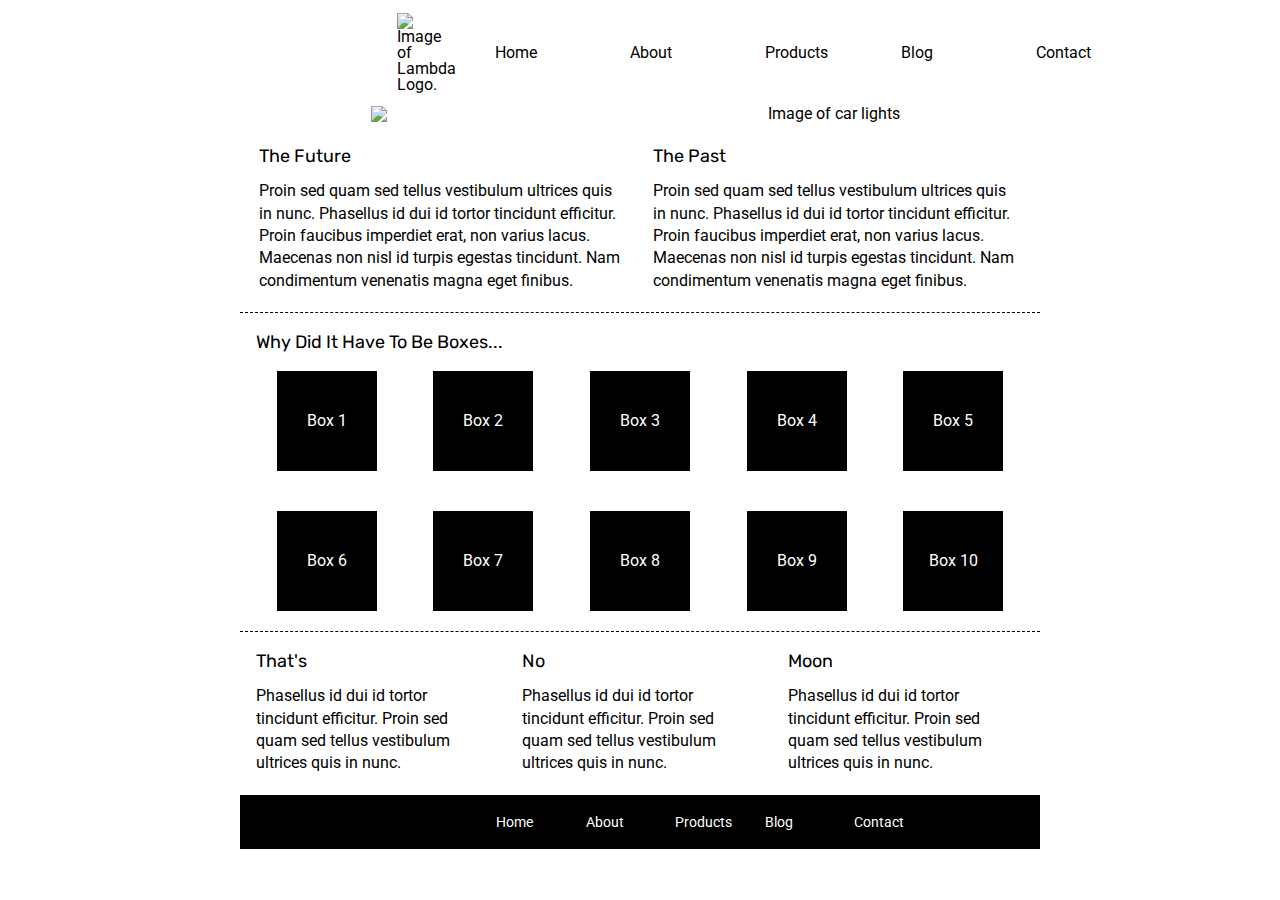
==== index.html @ 524e0b1b "Header and Navigation in place" ====
<!doctype html>

<html lang="en">
<head>
  <meta charset="utf-8">

  <title>Sprint Challenge - Home</title>

  <link href="https://fonts.googleapis.com/css?family=Roboto|Rubik" rel="stylesheet">
  <link rel="stylesheet" href="css/index.css">

</head>
<header>
    <nav>
        <img class="logo" src=/Users/wontons713/Lambda/Sprint-Challenge--User-Interface/img/lambda-black.png alt="Image of Lambda Logo.">
        <a href="#">Home</a>
        <a href="#">About</a>
        <a href="#">Products</a>
        <a href="#">Blog</a>
        <a href="#">Contact</a>
    </nav>

    <img class="cars" src=/Users/wontons713/Lambda/Sprint-Challenge--User-Interface/img/jumbo.jpg 
    alt="Image of car lights">
</header>

<body>
    <div class="container">
   
        <section class="top-content">
            <div class="text-container">
                <h2>The Future</h2>
                <p>Proin sed quam sed tellus vestibulum ultrices quis in nunc. Phasellus id dui id tortor tincidunt efficitur. Proin faucibus imperdiet erat, non varius lacus. Maecenas non nisl id turpis egestas tincidunt. Nam condimentum venenatis magna eget finibus.</p>
            </div>
            <div class="text-container">
                <h2>The Past</h2>
                <p>Proin sed quam sed tellus vestibulum ultrices quis in nunc. Phasellus id dui id tortor tincidunt efficitur. Proin faucibus imperdiet erat, non varius lacus. Maecenas non nisl id turpis egestas tincidunt. Nam condimentum venenatis magna eget finibus.</p>
            </div>
        </section>
        
        <section class="middle-content">
        
            <h2>Why Did It Have To Be Boxes...</h2>
            
            <div class="boxes">
                <div class="box">Box 1</div>
                <div class="box">Box 2</div>
                <div class="box">Box 3</div>
                <div class="box">Box 4</div>
                <div class="box">Box 5</div>
                <div class="box">Box 6</div>
                <div class="box">Box 7</div>
                <div class="box">Box 8</div>
                <div class="box">Box 9</div>
                <div class="box">Box 10</div>
            </div>
        
        </section>

        <section class="bottom-content">

            <div class="text-container">
                <h2>That's</h2>
                <p>Phasellus id dui id tortor tincidunt efficitur. Proin sed quam sed tellus vestibulum ultrices quis in nunc.</p>
            </div>
            <div class="text-container">
                <h2>No</h2>
                <p>Phasellus id dui id tortor tincidunt efficitur. Proin sed quam sed tellus vestibulum ultrices quis in nunc.</p>
            </div>
            <div class="text-container">
                <h2>Moon</h2>
                <p>Phasellus id dui id tortor tincidunt efficitur. Proin sed quam sed tellus vestibulum ultrices quis in nunc.</p>
            </div>

        </section>
        
        <footer>
            <nav>
                <a href="#">Home</a>
                <a href="#">About</a>
                <a href="#">Products</a>
                <a href="#">Blog</a>
                <a href="#">Contact</a>
            </nav>
        </footer>
    </div><!-- container -->        
</body>
</html>
---- css/index.css ----
/* http://meyerweb.com/eric/tools/css/reset/ 
   v2.0 | 20110126
   License: none (public domain)
*/

html, body, div, span, applet, object, iframe,
h1, h2, h3, h4, h5, h6, p, blockquote, pre,
a, abbr, acronym, address, big, cite, code,
del, dfn, em, img, ins, kbd, q, s, samp,
small, strike, strong, sub, sup, tt, var,
b, u, i, center,
dl, dt, dd, ol, ul, li,
fieldset, form, label, legend,
table, caption, tbody, tfoot, thead, tr, th, td,
article, aside, canvas, details, embed, 
figure, figcaption, footer, header, hgroup, 
menu, nav, output, ruby, section, summary,
time, mark, audio, video {
	margin: 0;
	padding: 0;
	border: 0;
	font-size: 100%;
	font: inherit;
	vertical-align: baseline;
}
/* HTML5 display-role reset for older browsers */
article, aside, details, figcaption, figure, 
footer, header, hgroup, menu, nav, section {
	display: block;
}
body {
	line-height: 1;
}
ol, ul {
	list-style: none;
}
blockquote, q {
	quotes: none;
}
blockquote:before, blockquote:after,
q:before, q:after {
	content: '';
	content: none;
}
table {
	border-collapse: collapse;
	border-spacing: 0;
}

* {
    box-sizing: border-box;
}

html, body {
    height: 100%;
    font-family: 'Roboto', sans-serif;
}

h1, h2, h3, h4, h5 {
    font-size: 18px;
    margin-bottom: 15px;
    font-family: 'Rubik', sans-serif;
}

p {
    line-height: 1.4;
}

nav{
    display:flex;
    width:800px;
    flex-direction: row;
    justify-content: space-between;
    align-items: center;
    padding:1%;
    margin-left: 30%;
}
.logo{
    margin-right:5%;
}
nav a{
    text-decoration:none;
    color: black;
    width: 80%;
}
.cars{
    display:flex;
    justify-content: center;
    text-align: center;
    margin-left:29%;
    margin-bottom: 2%;
}

.container {
    width: 800px;
    margin: 0 auto;
}

.top-content {
    display: flex;
    flex-wrap: wrap;
    justify-content: space-evenly;
    margin-bottom: 20px;
    border-bottom: 1px dashed black;
}

.top-content .text-container {
    width: 48%;
    padding: 0 1%;
    padding-bottom: 20px;  
}

.middle-content {
    margin-bottom: 20px;
    border-bottom: 1px dashed black;
}

.middle-content h2 {
    padding: 0 2%;
    margin-bottom: 0;
}

.middle-content .boxes {
    display: flex;
    flex-wrap: wrap;
    justify-content: space-evenly;
}

.middle-content .boxes .box {
    width: 12.5%;
    height: 100px;
    background: black;
    margin: 20px 2.5%;
    color: white;
    display: flex;
    align-items: center;
    justify-content: center;
}

.bottom-content {
    display: flex;
    margin: 0 2% 20px;
    justify-content: space-around;
}

.bottom-content .text-container {
    padding-right: 4%;
}

.bottom-content .text-container:last-child {
    padding-right: 0;
}

footer {
    width: 100%;
    background: black;
}

footer nav {
    width: 60%;
    display: flex;
    justify-content: space-between;
    align-items: center;
    padding: 20px 2%;
    font-size: 14px;
}

footer nav a {
    color: white;
    text-decoration: none;
}
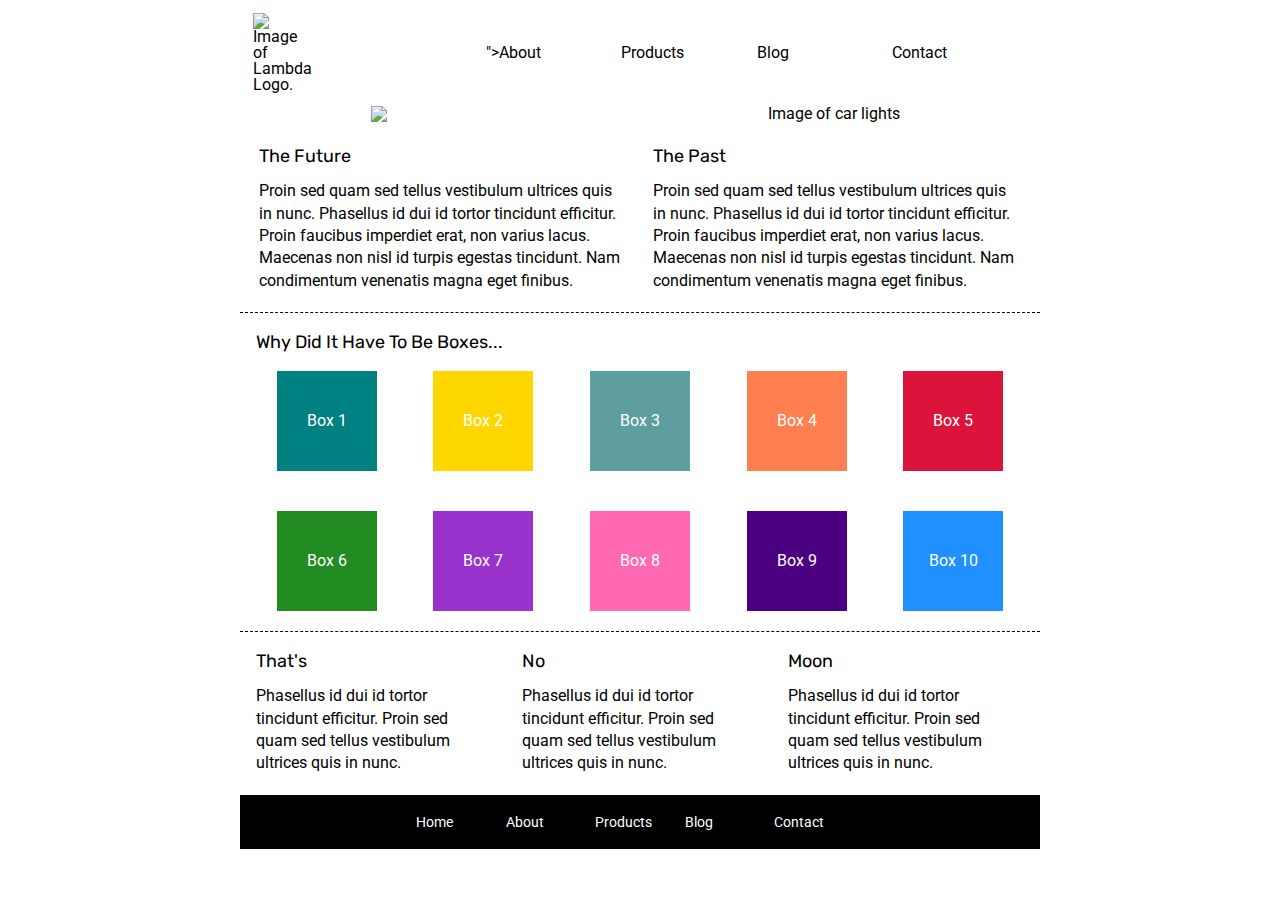
==== commit bb41568e: "HTML set up for about page. Having troubles setting city image centered." ====
--- a/index.html
+++ b/index.html
@@ -13,8 +13,8 @@
 <header>
     <nav>
         <img class="logo" src=/Users/wontons713/Lambda/Sprint-Challenge--User-Interface/img/lambda-black.png alt="Image of Lambda Logo.">
-        <a href="#">Home</a>
-        <a href="#">About</a>
+        <a href="#"Home</a>
+        <a href="about.html">">About</a>
         <a href="#">Products</a>
         <a href="#">Blog</a>
         <a href="#">Contact</a>
--- a/css/index.css
+++ b/css/index.css
@@ -74,6 +74,7 @@
     align-items: center;
     padding:1%;
     margin-left: 30%;
+    margin: 0 auto;
 }
 .logo{
     margin-right:5%;
@@ -129,13 +130,43 @@
 .middle-content .boxes .box {
     width: 12.5%;
     height: 100px;
-    background: black;
+    /* background: black; */
     margin: 20px 2.5%;
     color: white;
     display: flex;
     align-items: center;
     justify-content: center;
 }
+    .box:nth-child(1n){
+        background:teal;
+    }
+    .box:nth-child(2n){
+        background:gold;
+    }
+    .box:nth-child(3n){
+        background:cadetblue;
+    }
+    .box:nth-child(4n){
+        background:coral;
+    }
+    .box:nth-child(5n){
+        background:crimson;
+    }
+    .box:nth-child(6n){
+        background:forestgreen;
+    }
+    .box:nth-child(7n){
+        background:darkorchid;
+    }
+    .box:nth-child(8n){
+        background:hotpink;
+    }
+    .box:nth-child(9n){
+        background:indigo;
+    }
+    .box:nth-child(10n){
+        background:dodgerblue;
+    }
 
 .bottom-content {
     display: flex;
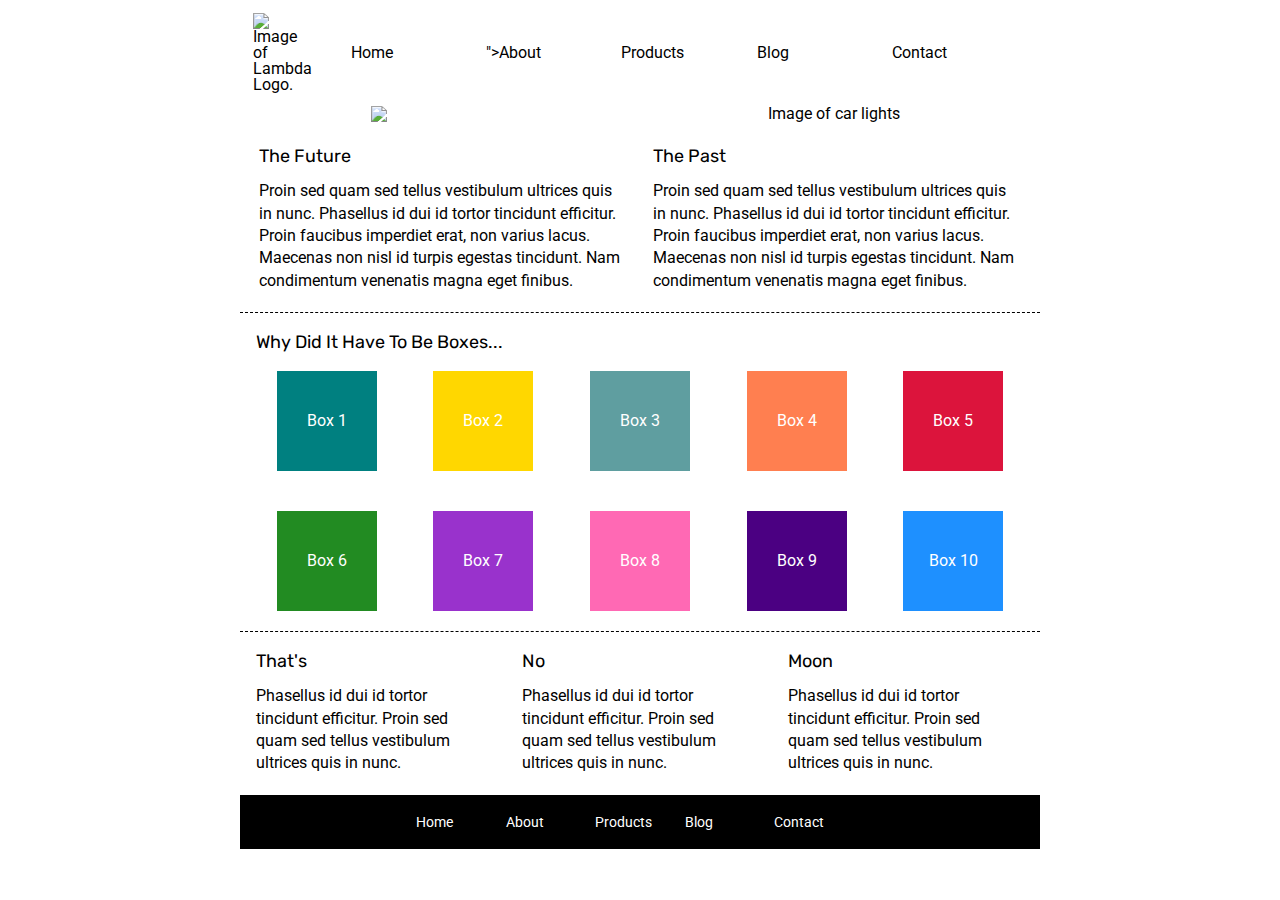
==== commit f42c271f: "figuring out middle section still" ====
--- a/index.html
+++ b/index.html
@@ -12,8 +12,9 @@
 </head>
 <header>
     <nav>
-        <img class="logo" src=/Users/wontons713/Lambda/Sprint-Challenge--User-Interface/img/lambda-black.png alt="Image of Lambda Logo.">
-        <a href="#"Home</a>
+        <img class="logo" src="img/jumbo.jpg" alt="Image of Lambda Logo.">
+        
+        <a href="#">Home</a>
         <a href="about.html">">About</a>
         <a href="#">Products</a>
         <a href="#">Blog</a>
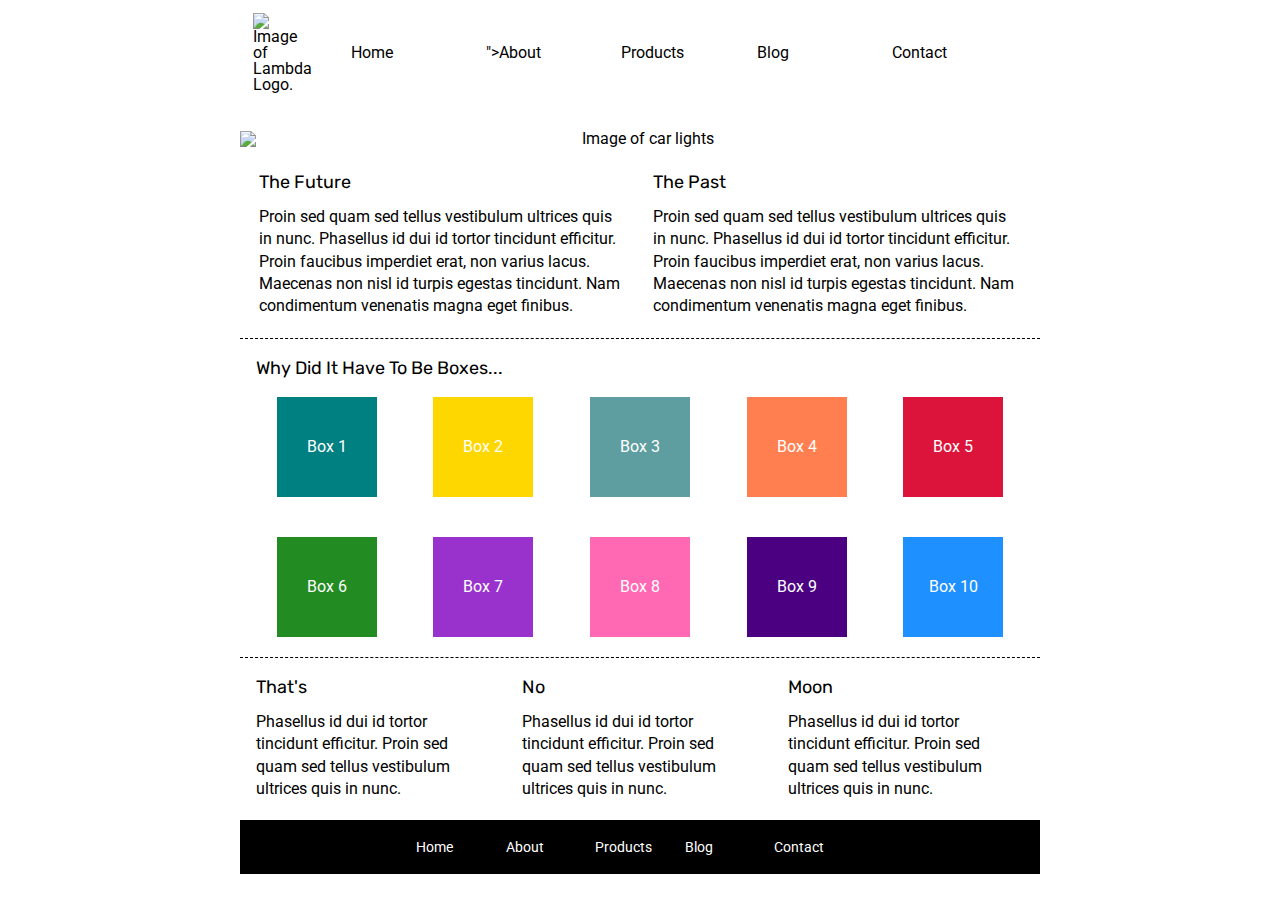
==== commit 712b180d: "to be graded" ====
--- a/index.html
+++ b/index.html
@@ -12,7 +12,7 @@
 </head>
 <header>
     <nav>
-        <img class="logo" src="img/jumbo.jpg" alt="Image of Lambda Logo.">
+        <img class="logo" src="img/lambda-black.png" alt="Image of Lambda Logo.">
         
         <a href="#">Home</a>
         <a href="about.html">">About</a>
@@ -21,7 +21,7 @@
         <a href="#">Contact</a>
     </nav>
 
-    <img class="cars" src=/Users/wontons713/Lambda/Sprint-Challenge--User-Interface/img/jumbo.jpg 
+    <img class="cars" src=img/jumbo.jpg 
     alt="Image of car lights">
 </header>
 
--- a/css/index.css
+++ b/css/index.css
@@ -88,8 +88,9 @@
     display:flex;
     justify-content: center;
     text-align: center;
-    margin-left:29%;
     margin-bottom: 2%;
+    width:800px;
+    margin: 2% auto;
 }
 
 .container {
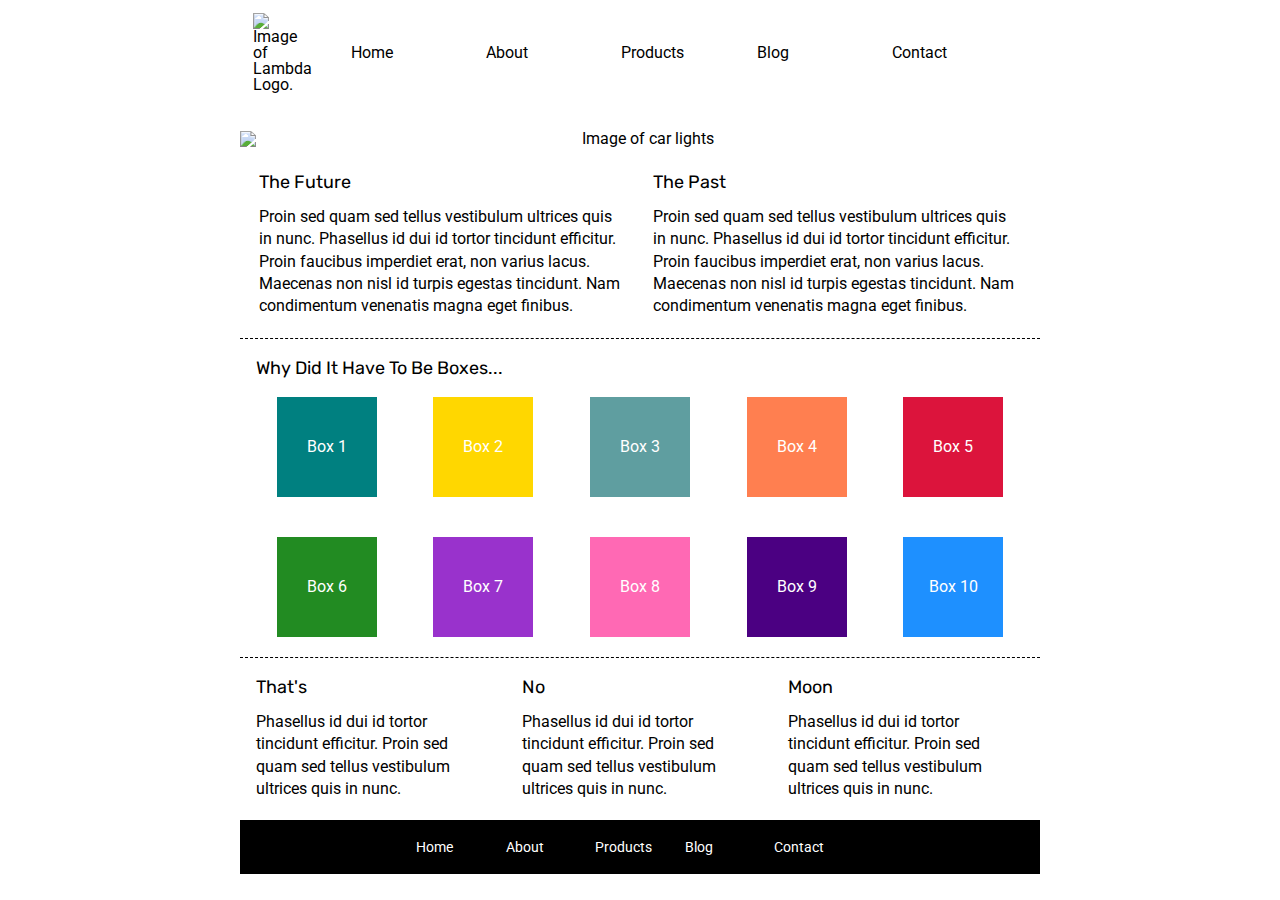
==== commit e50857a1: "Minor changes updated" ====
--- a/index.html
+++ b/index.html
@@ -15,7 +15,7 @@
         <img class="logo" src="img/lambda-black.png" alt="Image of Lambda Logo.">
         
         <a href="#">Home</a>
-        <a href="about.html">">About</a>
+        <a href="about.html">About</a>
         <a href="#">Products</a>
         <a href="#">Blog</a>
         <a href="#">Contact</a>
--- a/css/index.css
+++ b/css/index.css
@@ -131,42 +131,53 @@
 .middle-content .boxes .box {
     width: 12.5%;
     height: 100px;
-    /* background: black; */
+    background: black;
     margin: 20px 2.5%;
     color: white;
     display: flex;
     align-items: center;
-    justify-content: center;
+    justify-content: center; 
 }
     .box:nth-child(1n){
-        background:teal;
+        background:teal !important;
     }
     .box:nth-child(2n){
-        background:gold;
+        background:gold !important;
     }
     .box:nth-child(3n){
-        background:cadetblue;
+        background:cadetblue !important;
     }
     .box:nth-child(4n){
-        background:coral;
+        background:coral !important;
     }
     .box:nth-child(5n){
-        background:crimson;
+        background:crimson !important;
     }
     .box:nth-child(6n){
-        background:forestgreen;
+        background:forestgreen !important;
     }
     .box:nth-child(7n){
-        background:darkorchid;
+        background:darkorchid !important;
     }
     .box:nth-child(8n){
-        background:hotpink;
+        background:hotpink !important;
     }
     .box:nth-child(9n){
-        background:indigo;
+        background:indigo !important;
     }
     .box:nth-child(10n){
-        background:dodgerblue;
+        background:dodgerblue !important;
+    }
+
+    .middle-content .boxes .box {
+        width: 12.5%;
+        height: 100px;
+        background: black;
+        margin: 20px 2.5%;
+        color: white;
+        display: flex;
+        align-items: center;
+        justify-content: center;
     }
 
 .bottom-content {
